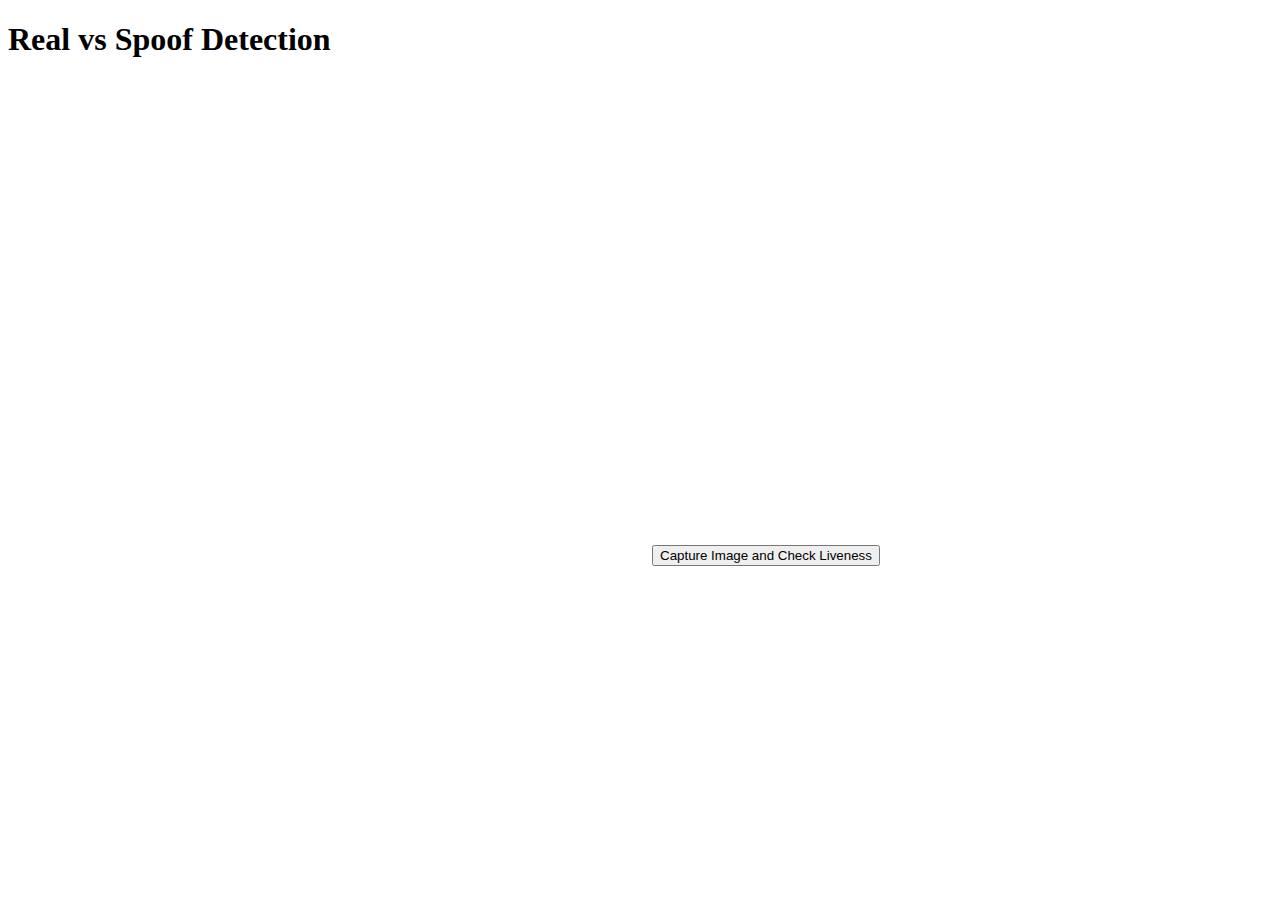
==== index.html @ 8571ad9a "Integration" ====
<!DOCTYPE html>
<html lang="en">
<head>
    <meta charset="UTF-8">
    <meta name="viewport" content="width=device-width, initial-scale=1.0">
    <title>Real vs Spoof Detection</title>
</head>
<body>
    <h1>Real vs Spoof Detection</h1>
    <video id="videoFeed" width="640" height="480" autoplay></video>
    <button onclick="captureImage()">Capture Image and Check Liveness</button>
    <p id="result"></p>

    <script>
        // Set up the webcam feed
        const videoFeed = document.getElementById('videoFeed');

        // Access the webcam and display the video feed
        async function setupWebcam() {
            const stream = await navigator.mediaDevices.getUserMedia({ video: true });
            videoFeed.srcObject = stream;
        }

        // Capture the image from the video feed
        function captureImage() {
            const canvas = document.createElement('canvas');
            canvas.width = videoFeed.videoWidth;
            canvas.height = videoFeed.videoHeight;
            const ctx = canvas.getContext('2d');
            ctx.drawImage(videoFeed, 0, 0, canvas.width, canvas.height);

            // Convert the image to a Blob and send to the server
            canvas.toBlob(async function(blob) {
                const formData = new FormData();
                formData.append('image', blob, 'captured-image.jpg');

                try {
                    const response = await fetch('http://127.0.0.1:5000/predict', {
                        method: 'POST',
                        body: formData
                    });

                    if (!response.ok) {
                        throw new Error('Failed to get response from server');
                    }

                    const result = await response.json();
                    document.getElementById('result').innerText =
                        `Label: ${result.label}, Confidence: ${result.confidence.toFixed(2)}%`;
                } catch (error) {
                    console.error('Error:', error);
                    alert('Error making prediction');
                }
            }, 'image/jpeg');
        }

        // Initialize the webcam
        setupWebcam();
    </script>
</body>
</html>
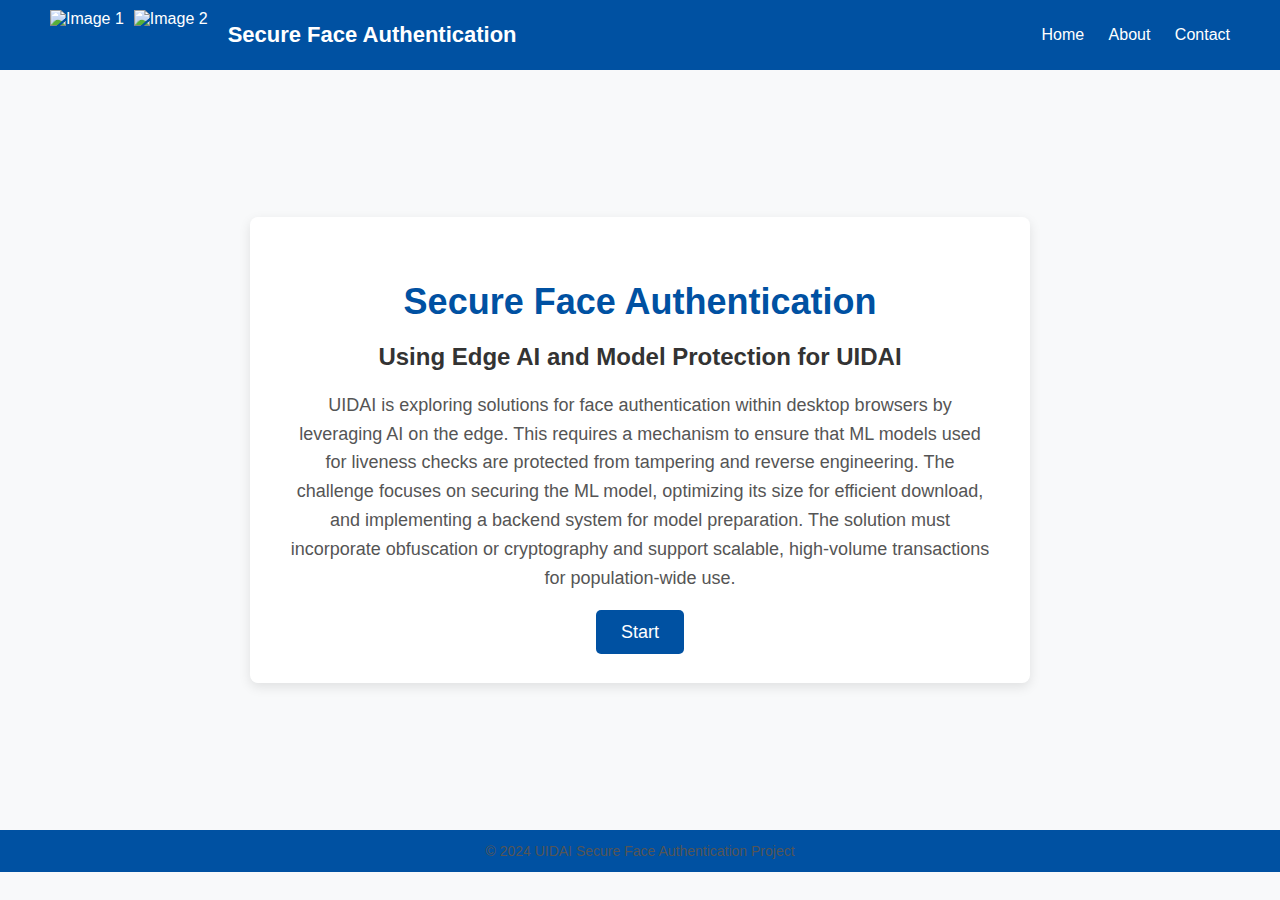
==== commit a0854e5f: "add" ====
--- a/index.html
+++ b/index.html
@@ -3,59 +3,64 @@
 <head>
     <meta charset="UTF-8">
     <meta name="viewport" content="width=device-width, initial-scale=1.0">
-    <title>Real vs Spoof Detection</title>
+    <meta http-equiv="X-UA-Compatible" content="IE=edge">
+    <title>Secure Face Authentication - UIDAI</title>
+    <link rel="stylesheet" href="style.css">
 </head>
 <body>
-    <h1>Real vs Spoof Detection</h1>
-    <video id="videoFeed" width="640" height="480" autoplay></video>
-    <button onclick="captureImage()">Capture Image and Check Liveness</button>
-    <p id="result"></p>
+    <!-- Navigation Header -->
+    <header class="navbar">
+        <div class="logo">
+            <!-- First image -->
+            <img src="https://blogger.googleusercontent.com/img/a/AVvXsEgskw6Iau-bst5nZpXdzCDzap3btxLVgP2CwkSSnG046dBQ4isY486xDjCzCmVnQWZTYGMw0pTK1Lc5Sy6NU9MJspbPrYJhUxdrow8uT9TA2ZyyGJlGPo-wzn_mcuGFeFpMt8m5cizEnrKAGKP_IC8Hz2gq9nTJEekdfZzAnebfWfjMeyOplHGIzdoen-RN" 
+            alt="Image 1" class="header-img">
+            <!-- Second image -->
+            <img src="https://th.bing.com/th/id/R.16bbf553b95f908f42f207b58c9ba8e7?rik=QieK3DZ914cOwA&riu=http%3a%2f%2fwww.indiaretailing.com%2fwp-content%2fuploads%2f2018%2f02%2fuid_logo.jpg&ehk=zM0%2fcwuNxDuBjXXSDPDjRMhwyaRYlSQueuXqlvM%2f9bw%3d&risl=&pid=ImgRaw&r=0" 
+            alt="Image 2" class="header-img">
+            <span>Secure Face Authentication</span>
+        </div>
+        <nav>
+            <a href="#">Home</a>
+            <a href="#">About</a>
+            <a href="#">Contact</a>
+        </nav>
+    </header>
 
-    <script>
-        // Set up the webcam feed
-        const videoFeed = document.getElementById('videoFeed');
+    <!-- Main Content -->
+    <main class="container">
+        <div class="content-box">
+            <h1>Secure Face Authentication</h1>
+            <h2>Using Edge AI and Model Protection for UIDAI</h2>
+            <p>
+                UIDAI is exploring solutions for face authentication within desktop browsers by leveraging AI on the edge.
+                This requires a mechanism to ensure that ML models used for liveness checks are protected from tampering 
+                and reverse engineering. The challenge focuses on securing the ML model, optimizing its size for efficient 
+                download, and implementing a backend system for model preparation. The solution must incorporate obfuscation 
+                or cryptography and support scalable, high-volume transactions for population-wide use.
+            </p>
+            <div class="button-container">
+                <a href="http://127.0.0.1:5000" class="start-button">Start</a>
 
-        // Access the webcam and display the video feed
-        async function setupWebcam() {
-            const stream = await navigator.mediaDevices.getUserMedia({ video: true });
-            videoFeed.srcObject = stream;
-        }
 
-        // Capture the image from the video feed
-        function captureImage() {
-            const canvas = document.createElement('canvas');
-            canvas.width = videoFeed.videoWidth;
-            canvas.height = videoFeed.videoHeight;
-            const ctx = canvas.getContext('2d');
-            ctx.drawImage(videoFeed, 0, 0, canvas.width, canvas.height);
+            </div>            
+        </div>
+    </main>
 
-            // Convert the image to a Blob and send to the server
-            canvas.toBlob(async function(blob) {
-                const formData = new FormData();
-                formData.append('image', blob, 'captured-image.jpg');
-
-                try {
-                    const response = await fetch('http://127.0.0.1:5000/predict', {
-                        method: 'POST',
-                        body: formData
-                    });
-
-                    if (!response.ok) {
-                        throw new Error('Failed to get response from server');
-                    }
-
-                    const result = await response.json();
-                    document.getElementById('result').innerText =
-                        `Label: ${result.label}, Confidence: ${result.confidence.toFixed(2)}%`;
-                } catch (error) {
-                    console.error('Error:', error);
-                    alert('Error making prediction');
-                }
-            }, 'image/jpeg');
-        }
-
-        // Initialize the webcam
-        setupWebcam();
-    </script>
+    <!-- Footer Section -->
+    <footer>
+        <p>© 2024 UIDAI Secure Face Authentication Project</p>
+    </footer>
 </body>
 </html>
+
+<script>
+    function confirmStart() {
+        var userConfirmed = confirm("Do you want to start the process?");
+        if (userConfirmed) {
+            window.location.href = "{{ url_for('start') }}";
+        } else {
+            alert("You canceled the process.");
+        }
+    }
+</script>
+
--- a/style.css
+++ b/style.css
@@ -0,0 +1,143 @@
+/* General page setup */
+body {
+    font-family: 'Arial', sans-serif;
+    background-color: #f8f9fa;
+    margin: 0;
+    padding: 0;
+    color: #333;
+}
+
+/* Header styling */
+.navbar {
+    display: flex;
+    justify-content: space-between;
+    align-items: center;
+    background-color: #0051a2;
+    padding: 10px 50px;
+    color: #fff;
+}
+
+.logo {
+    display: flex;
+    align-items: center;
+}
+
+.header-img {
+    height: 50px; /* Adjust the height of the images */
+    margin-right: 10px; /* Add space between the images */
+}
+
+.navbar .logo span {
+    font-size: 22px;
+    margin-left: 10px;
+    font-weight: bold;
+    vertical-align: middle;
+}
+
+.navbar nav a {
+    color: #fff;
+    margin-left: 20px;
+    text-decoration: none;
+    font-size: 16px;
+}
+
+.navbar nav a:hover {
+    text-decoration: underline;
+}
+
+/* Main content container */
+.container {
+    display: flex;
+    justify-content: center;
+    align-items: center;
+    min-height: 80vh;
+    padding: 20px;
+}
+
+.content-box {
+    background-color: #fff;
+    padding: 40px;
+    max-width: 700px;
+    text-align: center;
+    border-radius: 8px;
+    box-shadow: 0 4px 12px rgba(0, 0, 0, 0.1);
+}
+
+/* Headings */
+h1 {
+    font-size: 36px;
+    color: #0051a2;
+    margin-bottom: 10px;
+}
+
+h2 {
+    font-size: 24px;
+    margin-bottom: 20px;
+    color: #333;
+}
+
+/* Description styling */
+p {
+    font-size: 18px;
+    color: #555;
+    margin-bottom: 30px;
+    line-height: 1.6;
+}
+
+/* Button styling */
+.button-container {
+    margin-top: 30px;
+}
+
+.start-button {
+    background-color: #0051a2;
+    color: #fff;
+    padding: 12px 25px;
+    border-radius: 5px;
+    text-decoration: none;
+    font-size: 18px;
+    transition: background-color 0.3s ease;
+}
+
+.start-button:hover {
+    background-color: #003b7a;
+}
+
+/* Footer styling */
+footer {
+    background-color: #0051a2;
+    color: #fff;
+    text-align: center;
+    padding: 10px 0;
+    position: relative;
+    bottom: 0;
+    width: 100%;
+}
+
+footer p {
+    margin: 0;
+    font-size: 14px;
+}
+
+/* Responsive design for mobile */
+@media (max-width: 768px) {
+    .navbar {
+        padding: 10px 20px;
+    }
+
+    .content-box {
+        padding: 20px;
+    }
+
+    h1 {
+        font-size: 28px;
+    }
+
+    h2 {
+        font-size: 20px;
+    }
+
+    p {
+        font-size: 16px;
+    }
+}
